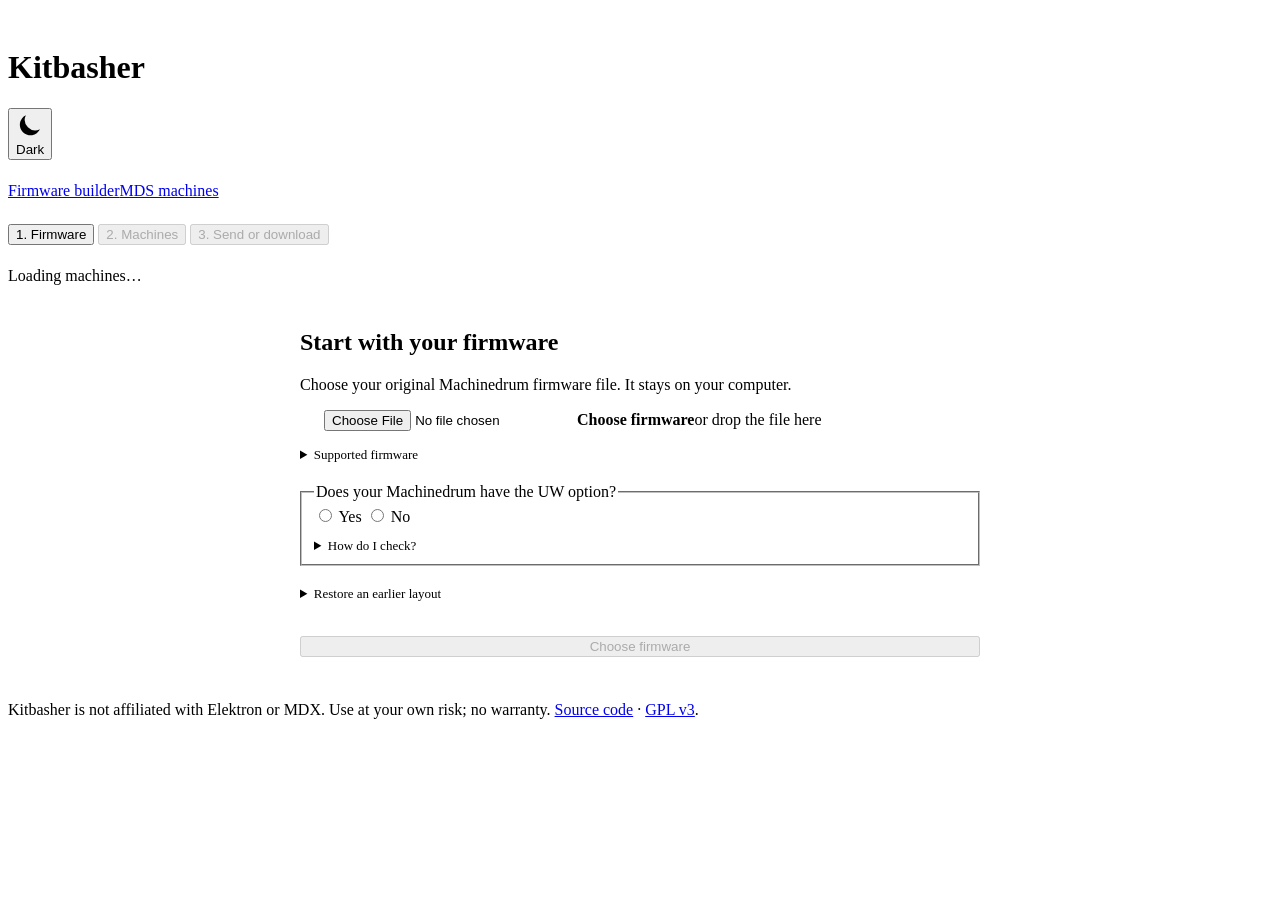
==== web/index.html @ 3b08724d "Replace retired DEV firmware with beta 26A09 support" ====
<!doctype html>
<html lang="en">
<head>
<meta charset="utf-8"><meta name="viewport" content="width=device-width, initial-scale=1">
<title>Kitbasher · New machines for your Machinedrum</title>
<meta name="description" content="Add new sound models to your Elektron Machinedrum OS, built locally in your browser. Nothing is uploaded.">
<link rel="canonical" href="https://kitbasher.xyz/">
<meta name="theme-color" content="#20252b">
<meta property="og:type" content="website">
<meta property="og:site_name" content="Kitbasher">
<meta property="og:title" content="Kitbasher · New machines for your Machinedrum">
<meta property="og:description" content="Pick new drum and synth models, patch your Machinedrum OS in the browser, and send it over MIDI. Nothing is uploaded.">
<meta property="og:url" content="https://kitbasher.xyz/">
<meta name="twitter:card" content="summary">
<link rel="icon" href="data:image/svg+xml,%3Csvg xmlns='http://www.w3.org/2000/svg' viewBox='0 0 32 32'%3E%3Crect width='32' height='32' rx='6' fill='%2320252b'/%3E%3Crect x='6' y='6' width='9' height='9' rx='2' fill='%23f2b134'/%3E%3Crect x='17' y='6' width='9' height='9' rx='2' fill='%23e8e6df'/%3E%3Crect x='6' y='17' width='9' height='9' rx='2' fill='%23e8e6df'/%3E%3Crect x='17' y='17' width='9' height='9' rx='2' fill='%23e8e6df'/%3E%3C/svg%3E">
<script>try{document.documentElement.dataset.theme=localStorage.getItem('kitbasher-theme')==='dark'?'dark':'light'}catch(e){document.documentElement.dataset.theme='light'}</script>
<!-- app-styles --><link rel="stylesheet" href="builder.css"></head>
<body class="bench wizard simple-builder"><main>
<header class="page-head"><div><h1>Kitbasher</h1></div><button type="button" id="theme-toggle" class="theme-toggle" aria-label="Switch to dark mode"></button></header>
<script>(function(){var b=document.getElementById('theme-toggle'),r=document.documentElement;var sun='<svg viewBox="0 0 16 16" aria-hidden="true"><circle cx="8" cy="8" r="3" fill="currentColor"/><g stroke="currentColor" stroke-width="1.4" stroke-linecap="round"><path d="M8 1.5v1.6M8 12.9v1.6M1.5 8h1.6M12.9 8h1.6M3.4 3.4l1.1 1.1M11.5 11.5l1.1 1.1M3.4 12.6l1.1-1.1M11.5 4.5l1.1-1.1"/></g></svg>';var moon='<svg viewBox="0 0 16 16" aria-hidden="true"><path fill="currentColor" d="M13.6 10.4A6 6 0 0 1 5.6 2.4a6 6 0 1 0 8 8z"/></svg>';function sync(){var d=r.dataset.theme==='dark';b.innerHTML=(d?sun:moon)+'<span>'+(d?'Light':'Dark')+'</span>';b.setAttribute('aria-label','Switch to '+(d?'light':'dark')+' mode');}
b.addEventListener('click',function(){r.dataset.theme=r.dataset.theme==='dark'?'light':'dark';try{localStorage.setItem('kitbasher-theme',r.dataset.theme)}catch(e){}sync();});sync();})();</script>
<nav class="site-nav" aria-label="Main navigation"><a href="index.html" aria-current="page">Firmware builder</a><a href="mds.html">MDS machines</a></nav>
<nav class="wizard-steps" aria-label="Build progress">
  <button type="button" data-step="1" aria-current="step">1. Firmware</button>
  <button type="button" data-step="3" disabled>2. Machines</button>
  <button type="button" data-step="5" disabled>3. Send or download</button>
</nav>
<div id="status" role="status" aria-live="polite">Loading machines…</div>
<section id="step-1" class="wizard-page" aria-labelledby="firmware-title">
  <section class="panel upload">
    <h2 id="firmware-title" tabindex="-1">Start with your firmware</h2>
    <p>Choose your original Machinedrum firmware file. It stays on your computer.</p>
    <label id="drop"><input id="file" type="file" accept=".syx,.bin" aria-label="Choose firmware file"><strong>Choose firmware</strong><span class="fine">or drop the file here</span></label>
    <p id="firmware-loaded" hidden></p><p id="qualification-note" hidden></p>
    <details class="supported-files"><summary>Supported firmware</summary><p id="bases">OS 1.63, X.14, beta md-26A09-132401 and MDX X.20 B</p></details>
    <details id="firmware-details" hidden><summary>Firmware compatibility details</summary><p class="fine" id="firmware-info"></p></details>
    <fieldset id="uw-question" class="uw-question" aria-describedby="uw-help"><legend>Does your Machinedrum have the UW option?</legend>
      <label><input type="radio" name="uw" value="yes" required> Yes</label>
      <label><input type="radio" name="uw" value="no"> No</label>
      <details class="uw-help"><summary>How do I check?</summary><p class="fine" id="uw-help">To check: on your current firmware, open the machine menu of any track. If it has ROM and RAM categories, your Machinedrum has the UW option. If it does not, it has no UW.</p></details>
      <p class="fine" id="uw-file-hint" hidden></p>
    </fieldset>
    <details id="restore" class="restore"><summary>Restore an earlier layout</summary>
      <p class="fine">Built with Kitbasher before? Drop that build's .syx (or your project or layout file) so your kits keep their machines.</p>
      <label id="restore-drop" class="restore-drop"><input id="project-file" type="file" accept=".syx,.bin,.json,application/json" aria-label="Restore an earlier layout: a Kitbasher .syx, a project or a layout file"><strong>Drop a Kitbasher .syx, project or layout file</strong>, or browse</label>
    </details>
    <p class="fine" id="project-status" role="status" aria-live="polite"></p>
    <button type="button" id="firmware-next" class="wizard-primary" disabled>Choose firmware</button>
  </section>
</section>
<section id="step-2" class="wizard-page" aria-labelledby="samples-title" hidden>
  <section class="panel selection-panel samples-panel" id="samples-panel">
    <div class="section-head"><h2 id="samples-title" tabindex="-1">Edit drum samples</h2><span>Click a pad to hear it. Drop WAV or AIFF files on the pads to replace them.</span></div>
    <div id="sample-ui"></div>
  </section>
  <div class="wizard-actions"><button type="button" id="samples-next" class="wizard-primary">Done</button></div>
</section>
<section id="step-3" class="wizard-page" aria-labelledby="models-title" hidden>
  <div class="workspace">
    <section class="panel selection-panel"><div class="section-head"><h2 id="models-title" tabindex="-1">Choose models</h2><span>Select to include. Click a name for details.</span></div><details class="builder-tools"><summary>Options</summary><div><button type="button" data-step="2">Edit drum samples</button><button type="button" data-step="4">Arrange machine menu</button></div></details><div id="machines" tabindex="0" role="region" aria-label="Available machines"></div>
      <details class="pack-loader"><summary>Load model packs</summary><label class="fine">Catalog <select id="pack-mode" aria-label="Pack loading mode"><option value="add">Add to current catalog</option><option value="replace">Replace catalog</option></select></label><p class="fine">Replacing a catalog? Load core.json and its family packs together.</p><label class="fine" id="packs-load">Pack file(s) <input id="pack-files" type="file" accept=".json,application/json" multiple aria-label="Load pack files"></label><p class="fine" id="packs-status"></p></details>
    </section>
    <aside class="sidebar" id="machine-sidebar" aria-label="Selected machine details"><section class="panel inspector" id="inspector" aria-label="Machine details"><div class="inspector-head"><h2>Preview</h2><span id="model-family"></span></div><h3 id="model-name">Choose a machine</h3><p id="model-description">Select a model.</p><p id="model-needs" class="fine" hidden></p><div class="screen-caption"><span>Hover or tap a control</span><button type="button" id="enlarge-screen">Enlarge</button></div><div class="screen"><div class="lcd-glass"><canvas id="model-lcd" width="128" height="64" role="img" aria-label="Machinedrum screen preview"></canvas></div></div></section></aside>
  </div>
  <div id="room" data-state="idle" aria-live="polite">
    <div class="memory-heading"><span id="room-note">Memory</span><span id="summary"></span></div>
    <div id="room-needs" class="fine" hidden></div>
    <div class="meters"><div class="meter" id="m-dsp2"><div class="top"><span>DSP memory</span><span class="num">Load firmware to calculate</span></div><div class="bar"><div class="fill"></div></div></div><div class="meter" id="m-ram"><div class="top"><span>Names & menus</span><span class="num">Load firmware to calculate</span></div><div class="bar"><div class="fill"></div></div></div><div class="meter" id="m-packed" data-state="pending"><div class="top"><span>Firmware storage</span><span class="num">Checked when you continue</span></div><div class="bar"><div class="fill"></div></div></div><div class="meter" id="m-ids" hidden><div class="top"><span>Machine IDs</span><span class="num"></span></div><div class="bar"><div class="fill"></div></div></div><div class="meter" id="m-list" hidden><div class="top"><span>New-machine list</span><span class="num"></span></div><div class="bar"><div class="fill"></div></div></div><div class="meter" id="m-records" hidden><div class="top"><span>Machine records</span><span class="num"></span></div><div class="bar"><div class="fill"></div></div></div></div><details id="capacity-details"><summary>Details</summary><p class="fine" id="capacity-all">All three must fit.</p><p id="capacity-problems" class="fine" hidden></p><p class="fine" id="capacity-pending">Firmware storage is checked when you continue.</p></details>
  </div>
  <section id="make-room" class="panel trim-panel" hidden><p id="make-room-help">Remove models or trim E12 samples.</p>
    <div id="sample-options"><div class="e12"><label><input type="radio" name="e12" value="auto" checked> Auto trim</label><label><input type="radio" name="e12" value="keep"> Keep originals</label><label><input type="radio" name="e12" value="trim"> Manual trim</label></div><div id="trim-controls"><label for="db">Cut below</label><input id="db" type="range" min="-40" max="-10" step="0.1" value="-17"><span id="db-out"></span><label for="cap">At most</label><input id="cap" type="range" min="0" max="1.3" step="0.05" value="1"><span id="cap-out"></span></div></div>
  </section>
  <div class="wizard-actions"><button type="button" data-back="1">Back to firmware</button><button type="button" id="models-next" class="wizard-primary" >Build firmware</button></div>
</section>
<section id="step-4" class="wizard-page" aria-label="Arrange categories" hidden>
  <div id="layout-anchor"></div>
  <div class="wizard-actions"><button type="button" id="categories-next" class="wizard-primary">Done</button></div>
</section>
<section id="step-5" class="wizard-page" aria-labelledby="download-title" hidden>
  <h2 id="download-title" tabindex="-1">Your firmware is ready</h2>
  <p id="download-summary"></p>
  <p id="mdx-disclaimer" class="note" hidden></p>
  <button id="build" type="button" class="wizard-primary" disabled>Create download</button>
  <div id="result" aria-live="polite"></div>
  <div id="download-needs" class="uw-next" hidden></div>
  <details id="delivery-options"><summary>More options</summary>
  <p id="ids-warning" class="fine" hidden></p>
  <div id="build-details"></div>
  <details id="build-options"><summary>Firmware options</summary>
  <div class="e12" id="firmware-options" hidden><label title="An unmuted track plays its next trig instead of about two steps later. Turn it off to keep this OS's sequencer exactly as it is."><input type="checkbox" id="unmute-fix" checked> Fix unmute latency</label></div>
  <div class="e12" id="midi-chroma-option" hidden><label title="Notes on MIDI channel base+4 (channel 5 when the base channel is 1) play the selected track at their pitch, on models with pitch metadata. With live record on they record the trig and a pitch lock; with trig keys held, every held step gets the lock."><input type="checkbox" id="midi-chroma"> MIDI chromatic note input (channel base+4)</label></div>
  <div class="e12" id="pitch-labels-option" hidden><label title="On the parameter page the pitch knob of a model with a note law shows the note it plays under its dial (C-3, C#3, C+3 for a quarter tone) instead of a number, as Elektron's DEV firmware shows a TONAL track's pitch."><input type="checkbox" id="pitch-labels"> Show pitch as note names (C-3, C#3)</label></div>
  <p id="x20-unavailable" class="fine" hidden></p>
  </details>
  <details class="project-save"><summary>Save for next time</summary><p>Save your choices to reuse them later.</p><button type="button" id="project-save" class="wizard-secondary">Save project</button></details>
  </details>
  <div class="wizard-actions"><button type="button" data-back="3">Back to machines</button></div>
</section>
<footer class="footer-note"><p>Kitbasher is not affiliated with Elektron or MDX. Use at your own risk; no warranty. <a href="https://github.com/etcetc000/kitbasher">Source code</a> · <a href="COPYING.txt">GPL v3</a>.</p></footer>
</main><dialog id="screen-dialog" aria-label="Enlarged screen preview"><form method="dialog"><button>Close preview</button></form><div class="screen"><div class="lcd-glass"><canvas id="large-lcd" width="128" height="64" role="img" aria-label="Enlarged machine screen"></canvas></div></div><p>Screen reconstruction, not a live emulator.</p></dialog><script type="module" src="app.js"></script></body></html>
---- web/builder.css ----
/* A short main path; editing tools stay available on demand. */
body.simple-builder main{max-width:1320px;padding-top:20px}
body.simple-builder .page-head{padding-bottom:12px;margin-bottom:10px}
.simple-builder .site-nav{margin-bottom:16px;padding-bottom:8px}
.simple-builder .wizard-steps{grid-template-columns:repeat(3,1fr);margin-bottom:22px}
.simple-builder #status:empty{display:none}
.simple-builder #status[data-kind=ok]{position:absolute;width:1px;height:1px;overflow:hidden;clip-path:inset(50%)}
body.simple-builder .upload{margin:0 auto;padding:24px;max-width:680px}
body.simple-builder .upload #drop{margin:18px 0;padding:24px}
.simple-builder .upload>details{margin:16px 0}
.simple-builder summary{cursor:pointer;color:var(--muted);font-size:13px}
.simple-builder .uw-question{margin:20px 0}
.simple-builder .uw-help{margin-top:12px}
.simple-builder #firmware-next{width:100%;margin-top:18px}
.simple-builder :is(#qualification-note,#mdx-disclaimer){color:#975300}
:root[data-theme=dark] .simple-builder :is(#qualification-note,#mdx-disclaimer){color:#ffbf69}
.simple-builder .builder-tools{position:relative;margin:0 0 16px;width:max-content}
.simple-builder .builder-tools>div{position:absolute;left:0;top:26px;z-index:4;width:220px;display:grid;gap:6px;padding:12px;border:1px solid var(--line);background:var(--panel);box-shadow:0 4px 12px #0002}
.simple-builder .builder-tools button{font:inherit;padding:9px;text-align:left;background:var(--panel);color:var(--ink);border:1px solid var(--line)}
.simple-builder #step-5{max-width:760px;margin:auto}
.simple-builder #step-5>details{margin:22px 0}
.simple-builder #step-5 .project-save{display:block}
.simple-builder #step-5>p{margin:14px 0}
.firmware-delivery{margin:24px 0 0;padding:28px;border:1px solid var(--line);border-radius:4px;background:var(--panel)}
.firmware-delivery h3{font-size:21px;line-height:1.3;margin:0 0 12px;font-weight:600}
.firmware-delivery .firmware-midi{border:0;padding:0;margin:22px 0 12px;background:none}
.firmware-delivery .firmware-midi-actions .wizard-primary{width:100%;padding:14px 20px}
.firmware-delivery .firmware-midi-actions{display:grid}
.firmware-delivery .firmware-midi-actions[hidden]{display:none}
.delivery-download{border-top:1px solid var(--line);padding-top:12px;margin-top:16px;text-align:center}
.simple-builder #step-5 #result .delivery-download .download{font-size:14px;padding:8px 14px}
.delivery-manual{font-size:14px;line-height:1.6}
.delivery-manual ol,.uw-instructions ol{padding-left:22px}
.delivery-manual li,.uw-instructions li{margin:12px 0}
.delivery-back{display:block;margin:16px 0 0;padding:0;border:0;background:none;color:var(--muted);text-decoration:underline;text-underline-offset:3px;cursor:pointer;font:inherit}
#delivery-samples{margin-top:20px}
.simple-builder #delivery-options>details{margin:18px 0}
.simple-builder #download-needs{border:0;padding:0;margin-top:16px;background:var(--panel);font-size:14px;line-height:1.6}
#uw-downloads>p{padding:14px 0;border-bottom:1px solid var(--line)}
#uw-downloads .uw-download{font-size:16px;font-weight:600;color:var(--ink);text-underline-offset:3px}
.uw-instructions h4{font-size:16px;margin:24px 0 8px}
.simple-builder #step-5 #ids-warning{font-size:13px}
.simple-builder #step-5 #result .download{display:inline-block;font-size:14px;padding:8px 0;margin:4px 0;color:var(--ink);text-underline-offset:3px}
.firmware-midi{margin:24px 0 4px;padding:20px;border:1px solid var(--line);border-radius:3px;background:var(--panel)}
.firmware-midi label{display:grid;gap:8px;font-size:14px}
.firmware-midi select{max-width:100%;min-width:0;padding:10px;background:var(--panel);color:var(--ink);border:1px solid var(--line);font:inherit}
.firmware-midi ol{padding-left:22px;line-height:1.6}
.firmware-midi p{font-size:14px;line-height:1.6}
.firmware-midi-actions{display:flex;flex-wrap:wrap;gap:12px}
.firmware-midi-actions button{margin:0}
.firmware-midi progress{width:100%;height:14px;margin-top:18px;accent-color:var(--ink)}
.firmware-midi-status{margin-bottom:0;color:var(--muted)}
.firmware-midi-status:empty{display:none}
.firmware-midi-status[data-error=true]{color:#975300}
:root[data-theme=dark] .firmware-midi-status[data-error=true]{color:#ffbf69}
.simple-builder #step-5 #result details{margin:14px 0}
.simple-builder .footer-note{margin-top:20px}
.simple-builder :is(summary,button,input,select):focus-visible{outline:2px solid #5484a3;outline-offset:3px}
body.simple-builder[data-view="3"] main{max-width:1180px}
@media(max-width:760px){
 body.simple-builder main{padding:18px 16px}
 .simple-builder .wizard-steps{gap:6px}
 .simple-builder .wizard-steps button{padding:10px;font-size:13px}
}
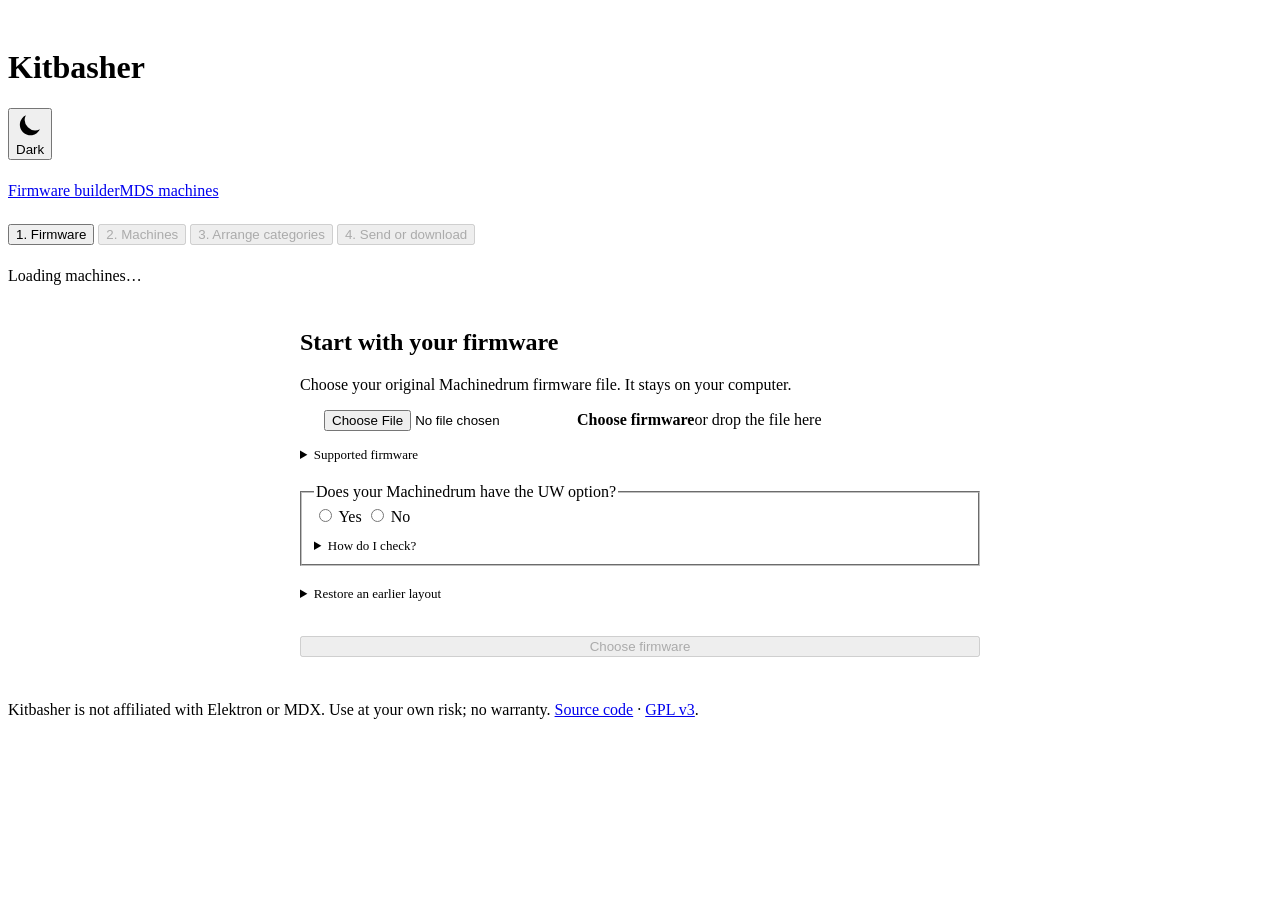
==== commit b4995b60: "Restore Arrange categories as the third builder step (#40)" ====
--- a/web/index.html
+++ b/web/index.html
@@ -23,7 +23,8 @@
 <nav class="wizard-steps" aria-label="Build progress">
   <button type="button" data-step="1" aria-current="step">1. Firmware</button>
   <button type="button" data-step="3" disabled>2. Machines</button>
-  <button type="button" data-step="5" disabled>3. Send or download</button>
+  <button type="button" data-step="4" disabled>3. Arrange categories</button>
+  <button type="button" data-step="5" disabled>4. Send or download</button>
 </nav>
 <div id="status" role="status" aria-live="polite">Loading machines…</div>
 <section id="step-1" class="wizard-page" aria-labelledby="firmware-title">
@@ -32,7 +33,7 @@
     <p>Choose your original Machinedrum firmware file. It stays on your computer.</p>
     <label id="drop"><input id="file" type="file" accept=".syx,.bin" aria-label="Choose firmware file"><strong>Choose firmware</strong><span class="fine">or drop the file here</span></label>
     <p id="firmware-loaded" hidden></p><p id="qualification-note" hidden></p>
-    <details class="supported-files"><summary>Supported firmware</summary><p id="bases">OS 1.63, X.14, beta md-26A09-132401 and MDX X.20 B</p></details>
+    <details class="supported-files"><summary>Supported firmware</summary><p id="bases">OS 1.63, X.14 and beta md-26A09-132401. X.20 is currently not supported.</p></details>
     <details id="firmware-details" hidden><summary>Firmware compatibility details</summary><p class="fine" id="firmware-info"></p></details>
     <fieldset id="uw-question" class="uw-question" aria-describedby="uw-help"><legend>Does your Machinedrum have the UW option?</legend>
       <label><input type="radio" name="uw" value="yes" required> Yes</label>
@@ -57,7 +58,7 @@
 </section>
 <section id="step-3" class="wizard-page" aria-labelledby="models-title" hidden>
   <div class="workspace">
-    <section class="panel selection-panel"><div class="section-head"><h2 id="models-title" tabindex="-1">Choose models</h2><span>Select to include. Click a name for details.</span></div><details class="builder-tools"><summary>Options</summary><div><button type="button" data-step="2">Edit drum samples</button><button type="button" data-step="4">Arrange machine menu</button></div></details><div id="machines" tabindex="0" role="region" aria-label="Available machines"></div>
+    <section class="panel selection-panel"><div class="section-head"><h2 id="models-title" tabindex="-1">Choose models</h2><span>Select to include. Click a name for details.</span></div><details class="builder-tools"><summary>Options</summary><div><button type="button" data-step="2">Edit drum samples</button></div></details><div id="machines" tabindex="0" role="region" aria-label="Available machines"></div>
       <details class="pack-loader"><summary>Load model packs</summary><label class="fine">Catalog <select id="pack-mode" aria-label="Pack loading mode"><option value="add">Add to current catalog</option><option value="replace">Replace catalog</option></select></label><p class="fine">Replacing a catalog? Load core.json and its family packs together.</p><label class="fine" id="packs-load">Pack file(s) <input id="pack-files" type="file" accept=".json,application/json" multiple aria-label="Load pack files"></label><p class="fine" id="packs-status"></p></details>
     </section>
     <aside class="sidebar" id="machine-sidebar" aria-label="Selected machine details"><section class="panel inspector" id="inspector" aria-label="Machine details"><div class="inspector-head"><h2>Preview</h2><span id="model-family"></span></div><h3 id="model-name">Choose a machine</h3><p id="model-description">Select a model.</p><p id="model-needs" class="fine" hidden></p><div class="screen-caption"><span>Hover or tap a control</span><button type="button" id="enlarge-screen">Enlarge</button></div><div class="screen"><div class="lcd-glass"><canvas id="model-lcd" width="128" height="64" role="img" aria-label="Machinedrum screen preview"></canvas></div></div></section></aside>
@@ -70,11 +71,11 @@
   <section id="make-room" class="panel trim-panel" hidden><p id="make-room-help">Remove models or trim E12 samples.</p>
     <div id="sample-options"><div class="e12"><label><input type="radio" name="e12" value="auto" checked> Auto trim</label><label><input type="radio" name="e12" value="keep"> Keep originals</label><label><input type="radio" name="e12" value="trim"> Manual trim</label></div><div id="trim-controls"><label for="db">Cut below</label><input id="db" type="range" min="-40" max="-10" step="0.1" value="-17"><span id="db-out"></span><label for="cap">At most</label><input id="cap" type="range" min="0" max="1.3" step="0.05" value="1"><span id="cap-out"></span></div></div>
   </section>
-  <div class="wizard-actions"><button type="button" data-back="1">Back to firmware</button><button type="button" id="models-next" class="wizard-primary" >Build firmware</button></div>
+  <div class="wizard-actions"><button type="button" data-back="1">Back to firmware</button><button type="button" id="models-next" class="wizard-primary">Arrange categories</button></div>
 </section>
 <section id="step-4" class="wizard-page" aria-label="Arrange categories" hidden>
   <div id="layout-anchor"></div>
-  <div class="wizard-actions"><button type="button" id="categories-next" class="wizard-primary">Done</button></div>
+  <div class="wizard-actions"><button type="button" data-back="3">Back to machines</button><button type="button" id="categories-next" class="wizard-primary">Build firmware</button></div>
 </section>
 <section id="step-5" class="wizard-page" aria-labelledby="download-title" hidden>
   <h2 id="download-title" tabindex="-1">Your firmware is ready</h2>
@@ -86,15 +87,9 @@
   <details id="delivery-options"><summary>More options</summary>
   <p id="ids-warning" class="fine" hidden></p>
   <div id="build-details"></div>
-  <details id="build-options"><summary>Firmware options</summary>
-  <div class="e12" id="firmware-options" hidden><label title="An unmuted track plays its next trig instead of about two steps later. Turn it off to keep this OS's sequencer exactly as it is."><input type="checkbox" id="unmute-fix" checked> Fix unmute latency</label></div>
-  <div class="e12" id="midi-chroma-option" hidden><label title="Notes on MIDI channel base+4 (channel 5 when the base channel is 1) play the selected track at their pitch, on models with pitch metadata. With live record on they record the trig and a pitch lock; with trig keys held, every held step gets the lock."><input type="checkbox" id="midi-chroma"> MIDI chromatic note input (channel base+4)</label></div>
-  <div class="e12" id="pitch-labels-option" hidden><label title="On the parameter page the pitch knob of a model with a note law shows the note it plays under its dial (C-3, C#3, C+3 for a quarter tone) instead of a number, as Elektron's DEV firmware shows a TONAL track's pitch."><input type="checkbox" id="pitch-labels"> Show pitch as note names (C-3, C#3)</label></div>
-  <p id="x20-unavailable" class="fine" hidden></p>
-  </details>
   <details class="project-save"><summary>Save for next time</summary><p>Save your choices to reuse them later.</p><button type="button" id="project-save" class="wizard-secondary">Save project</button></details>
   </details>
-  <div class="wizard-actions"><button type="button" data-back="3">Back to machines</button></div>
+  <div class="wizard-actions"><button type="button" data-back="4">Back to categories</button></div>
 </section>
 <footer class="footer-note"><p>Kitbasher is not affiliated with Elektron or MDX. Use at your own risk; no warranty. <a href="https://github.com/etcetc000/kitbasher">Source code</a> · <a href="COPYING.txt">GPL v3</a>.</p></footer>
 </main><dialog id="screen-dialog" aria-label="Enlarged screen preview"><form method="dialog"><button>Close preview</button></form><div class="screen"><div class="lcd-glass"><canvas id="large-lcd" width="128" height="64" role="img" aria-label="Enlarged machine screen"></canvas></div></div><p>Screen reconstruction, not a live emulator.</p></dialog><script type="module" src="app.js"></script></body></html>
--- a/web/builder.css
+++ b/web/builder.css
@@ -2,7 +2,7 @@
 body.simple-builder main{max-width:1320px;padding-top:20px}
 body.simple-builder .page-head{padding-bottom:12px;margin-bottom:10px}
 .simple-builder .site-nav{margin-bottom:16px;padding-bottom:8px}
-.simple-builder .wizard-steps{grid-template-columns:repeat(3,1fr);margin-bottom:22px}
+.simple-builder .wizard-steps{grid-template-columns:repeat(4,1fr);margin-bottom:22px}
 .simple-builder #status:empty{display:none}
 .simple-builder #status[data-kind=ok]{position:absolute;width:1px;height:1px;overflow:hidden;clip-path:inset(50%)}
 body.simple-builder .upload{margin:0 auto;padding:24px;max-width:680px}
@@ -59,6 +59,6 @@
 body.simple-builder[data-view="3"] main{max-width:1180px}
 @media(max-width:760px){
  body.simple-builder main{padding:18px 16px}
- .simple-builder .wizard-steps{gap:6px}
+ .simple-builder .wizard-steps{grid-template-columns:repeat(2,1fr);gap:6px}
  .simple-builder .wizard-steps button{padding:10px;font-size:13px}
 }
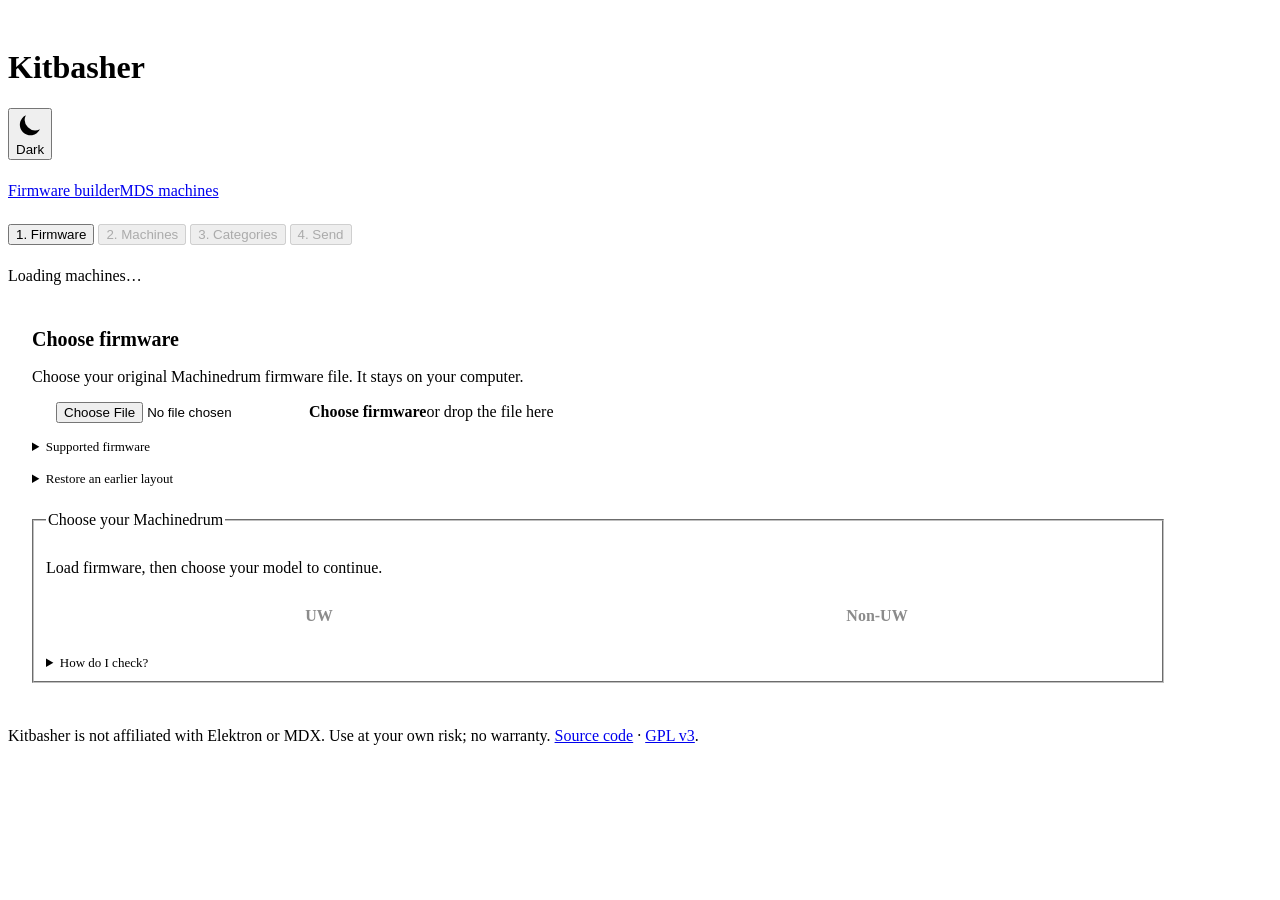
==== commit 1925da1c: "Unify builder layout and continue with UW or Non-UW buttons" ====
--- a/web/index.html
+++ b/web/index.html
@@ -21,32 +21,34 @@
 b.addEventListener('click',function(){r.dataset.theme=r.dataset.theme==='dark'?'light':'dark';try{localStorage.setItem('kitbasher-theme',r.dataset.theme)}catch(e){}sync();});sync();})();</script>
 <nav class="site-nav" aria-label="Main navigation"><a href="index.html" aria-current="page">Firmware builder</a><a href="mds.html">MDS machines</a></nav>
 <nav class="wizard-steps" aria-label="Build progress">
-  <button type="button" data-step="1" aria-current="step">1. Firmware</button>
-  <button type="button" data-step="3" disabled>2. Machines</button>
-  <button type="button" data-step="4" disabled>3. Arrange categories</button>
-  <button type="button" data-step="5" disabled>4. Send or download</button>
+  <button type="button" data-step="1" aria-current="step"><span class="step-number" aria-hidden="true">1.</span> Firmware</button>
+  <button type="button" data-step="3" disabled><span class="step-number" aria-hidden="true">2.</span> Machines</button>
+  <button type="button" data-step="4" disabled><span class="step-number" aria-hidden="true">3.</span> Categories</button>
+  <button type="button" data-step="5" disabled aria-label="Send or download"><span class="step-number" aria-hidden="true">4.</span> Send</button>
 </nav>
 <div id="status" role="status" aria-live="polite">Loading machines…</div>
 <section id="step-1" class="wizard-page" aria-labelledby="firmware-title">
   <section class="panel upload">
-    <h2 id="firmware-title" tabindex="-1">Start with your firmware</h2>
+    <h2 id="firmware-title" tabindex="-1">Choose firmware</h2>
     <p>Choose your original Machinedrum firmware file. It stays on your computer.</p>
     <label id="drop"><input id="file" type="file" accept=".syx,.bin" aria-label="Choose firmware file"><strong>Choose firmware</strong><span class="fine">or drop the file here</span></label>
     <p id="firmware-loaded" hidden></p><p id="qualification-note" hidden></p>
     <details class="supported-files"><summary>Supported firmware</summary><p id="bases">OS 1.63, X.14 and beta md-26A09-132401. X.20 is currently not supported.</p></details>
     <details id="firmware-details" hidden><summary>Firmware compatibility details</summary><p class="fine" id="firmware-info"></p></details>
-    <fieldset id="uw-question" class="uw-question" aria-describedby="uw-help"><legend>Does your Machinedrum have the UW option?</legend>
-      <label><input type="radio" name="uw" value="yes" required> Yes</label>
-      <label><input type="radio" name="uw" value="no"> No</label>
-      <details class="uw-help"><summary>How do I check?</summary><p class="fine" id="uw-help">To check: on your current firmware, open the machine menu of any track. If it has ROM and RAM categories, your Machinedrum has the UW option. If it does not, it has no UW.</p></details>
-      <p class="fine" id="uw-file-hint" hidden></p>
-    </fieldset>
     <details id="restore" class="restore"><summary>Restore an earlier layout</summary>
       <p class="fine">Built with Kitbasher before? Drop that build's .syx (or your project or layout file) so your kits keep their machines.</p>
       <label id="restore-drop" class="restore-drop"><input id="project-file" type="file" accept=".syx,.bin,.json,application/json" aria-label="Restore an earlier layout: a Kitbasher .syx, a project or a layout file"><strong>Drop a Kitbasher .syx, project or layout file</strong>, or browse</label>
     </details>
     <p class="fine" id="project-status" role="status" aria-live="polite"></p>
-    <button type="button" id="firmware-next" class="wizard-primary" disabled>Choose firmware</button>
+    <fieldset id="uw-question" class="uw-question" aria-describedby="uw-choice-help"><legend>Choose your Machinedrum</legend>
+      <p class="fine" id="uw-choice-help">Load firmware, then choose your model to continue.</p>
+      <div class="uw-actions">
+        <button type="button" data-uw="yes" aria-pressed="false" disabled>UW</button>
+        <button type="button" data-uw="no" aria-pressed="false" disabled>Non-UW</button>
+      </div>
+      <details class="uw-help"><summary>How do I check?</summary><p class="fine" id="uw-help">To check: on your current firmware, open the machine menu of any track. If it has ROM and RAM categories, your Machinedrum has the UW option. If it does not, it has no UW.</p></details>
+      <p class="fine" id="uw-file-hint" hidden></p>
+    </fieldset>
   </section>
 </section>
 <section id="step-2" class="wizard-page" aria-labelledby="samples-title" hidden>
@@ -58,7 +60,7 @@
 </section>
 <section id="step-3" class="wizard-page" aria-labelledby="models-title" hidden>
   <div class="workspace">
-    <section class="panel selection-panel"><div class="section-head"><h2 id="models-title" tabindex="-1">Choose models</h2><span>Select to include. Click a name for details.</span></div><details class="builder-tools"><summary>Options</summary><div><button type="button" data-step="2">Edit drum samples</button></div></details><div id="machines" tabindex="0" role="region" aria-label="Available machines"></div>
+    <section class="panel selection-panel"><div class="section-head"><h2 id="models-title" tabindex="-1">Choose machines</h2><span>Select to include. Click a name for details.</span></div><details class="builder-tools"><summary>Options</summary><div><button type="button" data-step="2">Edit drum samples</button></div></details><div id="machines" tabindex="0" role="region" aria-label="Available machines"></div>
       <details class="pack-loader"><summary>Load model packs</summary><label class="fine">Catalog <select id="pack-mode" aria-label="Pack loading mode"><option value="add">Add to current catalog</option><option value="replace">Replace catalog</option></select></label><p class="fine">Replacing a catalog? Load core.json and its family packs together.</p><label class="fine" id="packs-load">Pack file(s) <input id="pack-files" type="file" accept=".json,application/json" multiple aria-label="Load pack files"></label><p class="fine" id="packs-status"></p></details>
     </section>
     <aside class="sidebar" id="machine-sidebar" aria-label="Selected machine details"><section class="panel inspector" id="inspector" aria-label="Machine details"><div class="inspector-head"><h2>Preview</h2><span id="model-family"></span></div><h3 id="model-name">Choose a machine</h3><p id="model-description">Select a model.</p><p id="model-needs" class="fine" hidden></p><div class="screen-caption"><span>Hover or tap a control</span><button type="button" id="enlarge-screen">Enlarge</button></div><div class="screen"><div class="lcd-glass"><canvas id="model-lcd" width="128" height="64" role="img" aria-label="Machinedrum screen preview"></canvas></div></div></section></aside>
@@ -78,7 +80,7 @@
   <div class="wizard-actions"><button type="button" data-back="3">Back to machines</button><button type="button" id="categories-next" class="wizard-primary">Build firmware</button></div>
 </section>
 <section id="step-5" class="wizard-page" aria-labelledby="download-title" hidden>
-  <h2 id="download-title" tabindex="-1">Your firmware is ready</h2>
+  <h2 id="download-title" tabindex="-1">Send or download</h2>
   <p id="download-summary"></p>
   <p id="mdx-disclaimer" class="note" hidden></p>
   <button id="build" type="button" class="wizard-primary" disabled>Create download</button>
--- a/web/builder.css
+++ b/web/builder.css
@@ -1,23 +1,31 @@
 /* A short main path; editing tools stay available on demand. */
-body.simple-builder main{max-width:1320px;padding-top:20px}
+html{scrollbar-gutter:stable}
+body.simple-builder main{max-width:1180px;padding-top:20px}
 body.simple-builder .page-head{padding-bottom:12px;margin-bottom:10px}
 .simple-builder .site-nav{margin-bottom:16px;padding-bottom:8px}
-.simple-builder .wizard-steps{grid-template-columns:repeat(4,1fr);margin-bottom:22px}
+.simple-builder .wizard-steps{grid-template-columns:repeat(4,minmax(0,1fr));margin-bottom:22px}
+.simple-builder .wizard-steps button{min-width:0;white-space:nowrap;text-align:center}
 .simple-builder #status:empty{display:none}
 .simple-builder #status[data-kind=ok]{position:absolute;width:1px;height:1px;overflow:hidden;clip-path:inset(50%)}
-body.simple-builder .upload{margin:0 auto;padding:24px;max-width:680px}
+body.simple-builder .upload{margin:0;padding:24px;max-width:none}
+.simple-builder .layout-panel{margin:0;padding:24px}
+.simple-builder .upload>h2,.simple-builder .section-head>h2,.simple-builder #step-5>h2{font-size:20px;line-height:1.3;font-weight:600;letter-spacing:0}
 body.simple-builder .upload #drop{margin:18px 0;padding:24px}
 .simple-builder .upload>details{margin:16px 0}
 .simple-builder summary{cursor:pointer;color:var(--muted);font-size:13px}
-.simple-builder .uw-question{margin:20px 0}
+.simple-builder .uw-question{display:block;min-width:0;margin:24px 0 0}
+.simple-builder .uw-question legend{float:none;margin:0 0 8px}
+.simple-builder .uw-actions{display:grid;grid-template-columns:repeat(2,minmax(0,1fr));gap:12px;margin:16px 0}
+.simple-builder .uw-actions button{padding:14px;border:1px solid var(--ink);background:var(--ink);color:var(--panel);font:inherit;font-weight:600}
+.simple-builder .uw-actions button:disabled{opacity:.45;cursor:default}
+.simple-builder .uw-actions button[aria-pressed=true]{outline:2px solid var(--ink);outline-offset:3px}
 .simple-builder .uw-help{margin-top:12px}
-.simple-builder #firmware-next{width:100%;margin-top:18px}
 .simple-builder :is(#qualification-note,#mdx-disclaimer){color:#975300}
 :root[data-theme=dark] .simple-builder :is(#qualification-note,#mdx-disclaimer){color:#ffbf69}
 .simple-builder .builder-tools{position:relative;margin:0 0 16px;width:max-content}
 .simple-builder .builder-tools>div{position:absolute;left:0;top:26px;z-index:4;width:220px;display:grid;gap:6px;padding:12px;border:1px solid var(--line);background:var(--panel);box-shadow:0 4px 12px #0002}
 .simple-builder .builder-tools button{font:inherit;padding:9px;text-align:left;background:var(--panel);color:var(--ink);border:1px solid var(--line)}
-.simple-builder #step-5{max-width:760px;margin:auto}
+.simple-builder #step-5{margin:0;padding:24px;border:1px solid var(--line);background:var(--panel)}
 .simple-builder #step-5>details{margin:22px 0}
 .simple-builder #step-5 .project-save{display:block}
 .simple-builder #step-5>p{margin:14px 0}
@@ -56,9 +64,10 @@
 .simple-builder #step-5 #result details{margin:14px 0}
 .simple-builder .footer-note{margin-top:20px}
 .simple-builder :is(summary,button,input,select):focus-visible{outline:2px solid #5484a3;outline-offset:3px}
-body.simple-builder[data-view="3"] main{max-width:1180px}
 @media(max-width:760px){
  body.simple-builder main{padding:18px 16px}
- .simple-builder .wizard-steps{grid-template-columns:repeat(2,1fr);gap:6px}
- .simple-builder .wizard-steps button{padding:10px;font-size:13px}
+ .simple-builder .wizard-steps{gap:4px}
+ .simple-builder .wizard-steps button{padding:12px 4px;font-size:12px}
+ .simple-builder .step-number{display:none}
+ body.simple-builder .upload,.simple-builder .layout-panel,.simple-builder #step-5{padding:16px}
 }
